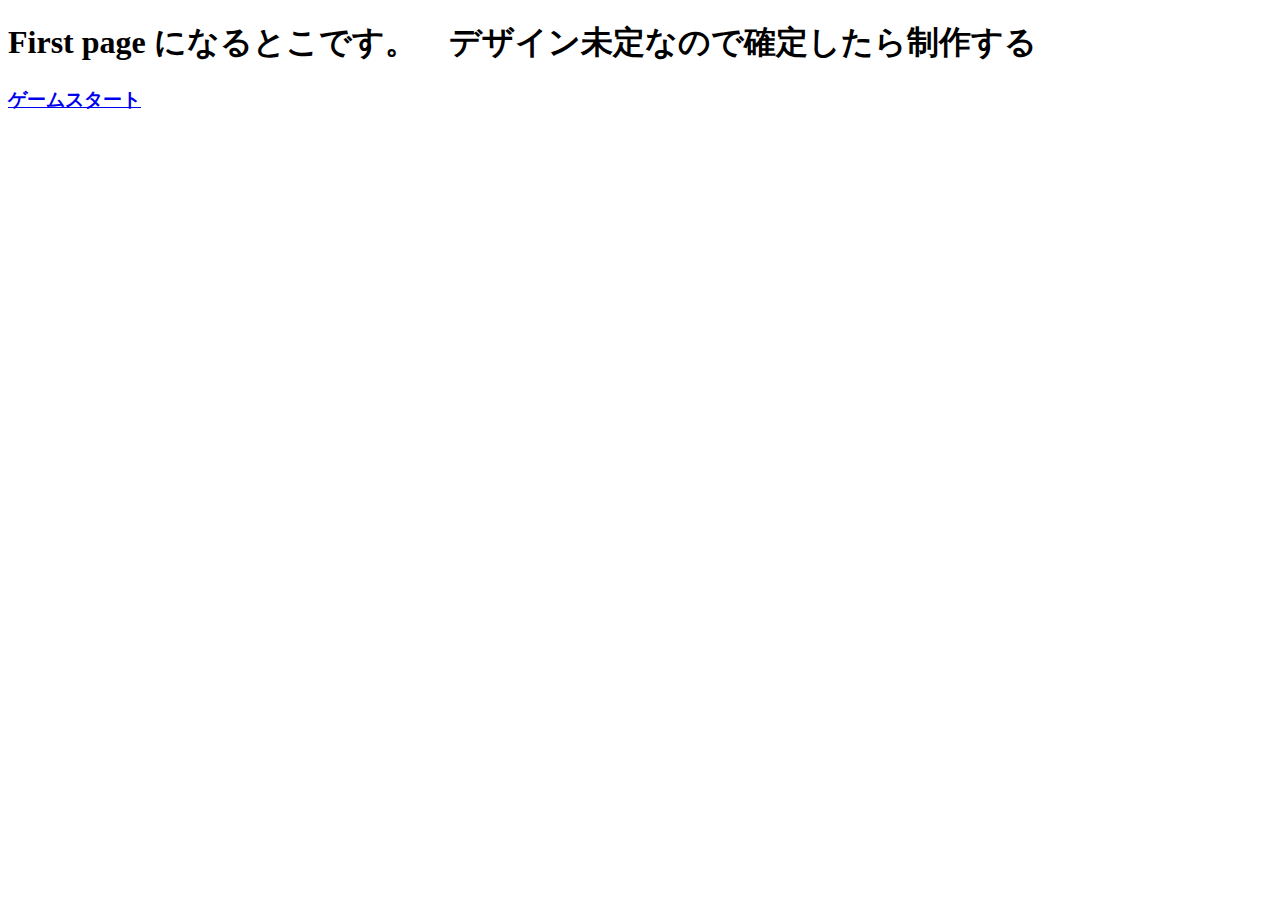
==== index.html @ b99ea4de "a" ====
<!DOCTYPE html>
<html lang="jp">
<head>
    <meta charset="UTF-8">
    <meta http-equiv="X-UA-Compatible" content="IE=edge">
    <meta name="viewport" content="width=device-width, initial-scale=1.0">
    <link rel="stylesheet" href="./addCode/first.css">
    <script src="./addCode/jquery-3.5.1.min.js"></script>
    <script src="./addCode/first.js"></script>
    <title>Document</title>
</head>
<body>
    <h1>First page になるとこです。　デザイン未定なので確定したら制作する</h1>

    <a href="../secondPage/index.html">
        <div class="nextButton">
    
            <h3>ゲームスタート</h3>
    
        </div>
    </a>
</body>
</html>
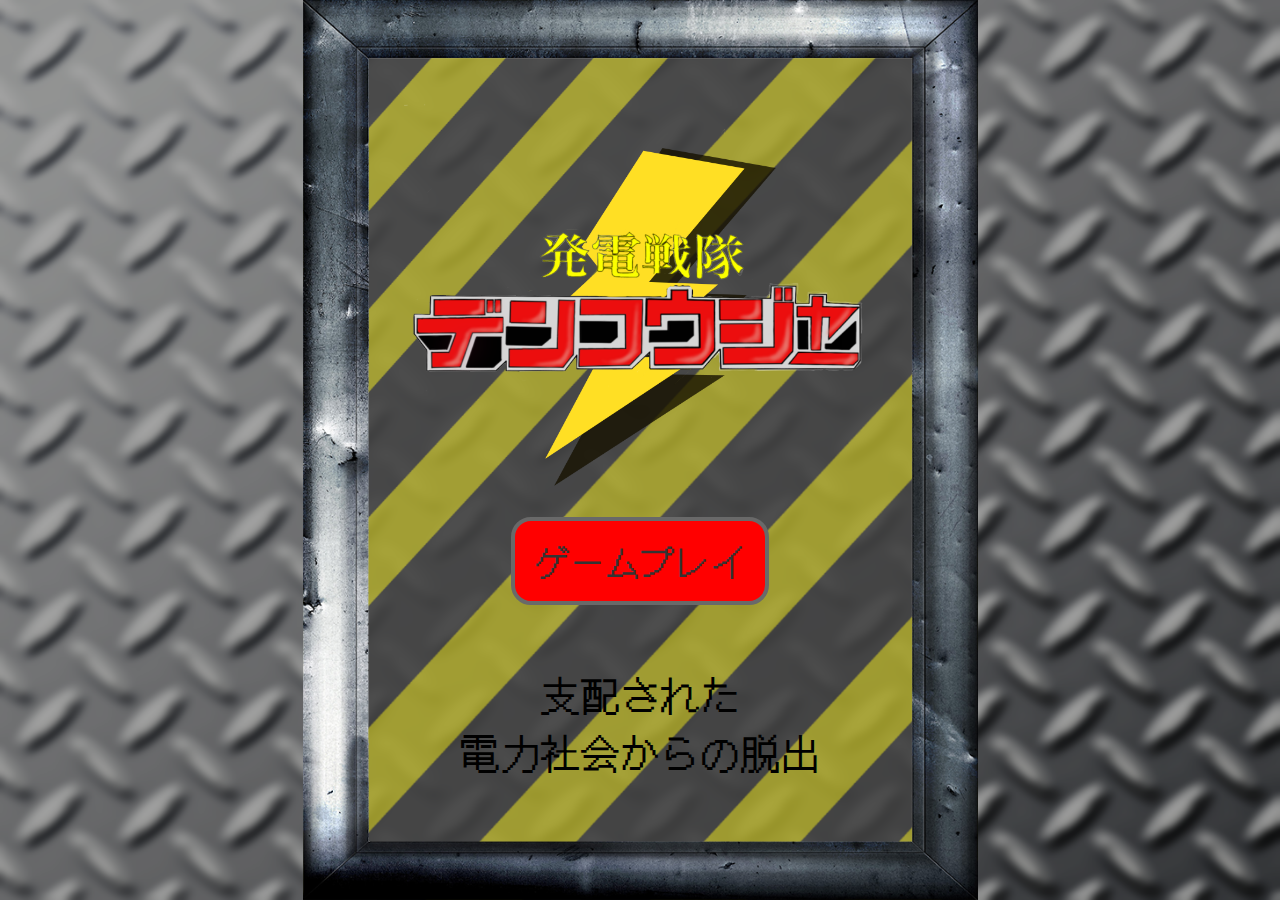
==== commit f8c1ea79: "a" ====
--- a/index.html
+++ b/index.html
@@ -4,20 +4,48 @@
     <meta charset="UTF-8">
     <meta http-equiv="X-UA-Compatible" content="IE=edge">
     <meta name="viewport" content="width=device-width, initial-scale=1.0">
-    <link rel="stylesheet" href="./addCode/first.css">
-    <script src="./addCode/jquery-3.5.1.min.js"></script>
-    <script src="./addCode/first.js"></script>
-    <title>Document</title>
+    <link rel="stylesheet" href="./firstPage/addCode/style.css">
+    <link rel="preconnect" href="https://fonts.googleapis.com">
+    <link rel="preconnect" href="https://fonts.gstatic.com" crossorigin>
+    <link href="https://fonts.googleapis.com/css2?family=DotGothic16&display=swap" rel="stylesheet">
+    <script src="./jQueryBox/jquery-3.5.1.min.js"></script>
+    <script src="./firstPage/addCode/first.js"></script>
+    <title>タイトルページ</title>
 </head>
 <body>
-    <h1>First page になるとこです。　デザイン未定なので確定したら制作する</h1>
 
-    <a href="../secondPage/index.html">
-        <div class="nextButton">
-    
-            <h3>ゲームスタート</h3>
-    
+    <div class="main">
+
+        <div class="tittleLogo">
+
+            <img src="./image/tittleLogo.png" alt="">
+
         </div>
-    </a>
+
+
+        <div class="gamePlay">
+
+            <a href="./second.html">
+                <div class="nextButton">
+                    <h3>ゲームプレイ</h3>
+                </div>
+            </a>
+
+
+        </div>
+
+        <div class="gameSubTittle">
+            <h5>支配された <br> 電力社会からの脱出</h5>
+        </div>
+
+    </div>
+
+    <div class="background">
+
+        <img src="./image/background.png" alt="">
+
+    </div>
+ 
+
 </body>
 </html>--- a/firstPage/addCode/style.css
+++ b/firstPage/addCode/style.css
@@ -0,0 +1,86 @@
+ * {
+     margin: 0;
+     padding: 0;
+ }
+ 
+ body {
+    font-family: ronde-b, 'DotGothic16',sans-serif;
+    font-style: normal;
+    font-weight: 400;
+    overflow: hidden;
+}
+
+a {
+    color: #333333;
+    text-decoration: none;
+}
+
+img {
+    width: 100%;
+}
+
+.main  {
+    background-image: url(../backgroundImage/tittleDesu.png);
+    background-size: cover;
+    margin: auto;
+    padding-top: 8%;
+    box-sizing: border-box;
+}
+
+.background {
+    position: absolute;
+    top: 0;
+    right: 0;
+    z-index: -100;
+}
+
+
+
+.tittleLogo {
+    /* background: red; */
+    background-image: url(../backgroundImage/inaduma.png);
+    background-repeat: no-repeat;
+    background-position: center center;
+    background-size: 80%;
+
+    width: 70%;
+    margin: 0 auto;
+}
+
+
+
+.nextButton {
+    width: 250px;
+    height: 80px;
+    border-radius: 20px;
+    border: solid 4px dimgray;
+    background-color: red;
+    margin: 0 auto;
+    display: flex;
+    align-items: center;
+    justify-content: center;
+}
+
+.nextButton h3 {
+    font-size: 35px;
+    font-family: ronde-b, 'DotGothic16',sans-serif;
+    font-style: normal;
+    font-weight: 400;
+}
+
+
+.gameSubTittle {
+    display: flex;
+    justify-content: center;
+    align-items: center;
+    margin-top: 60px;
+}
+
+.gameSubTittle h5 {
+    display: flex;
+    justify-content: center;
+    align-items: center;
+    font-size: 40px;
+    font-weight: 1;
+    text-align: center;
+}